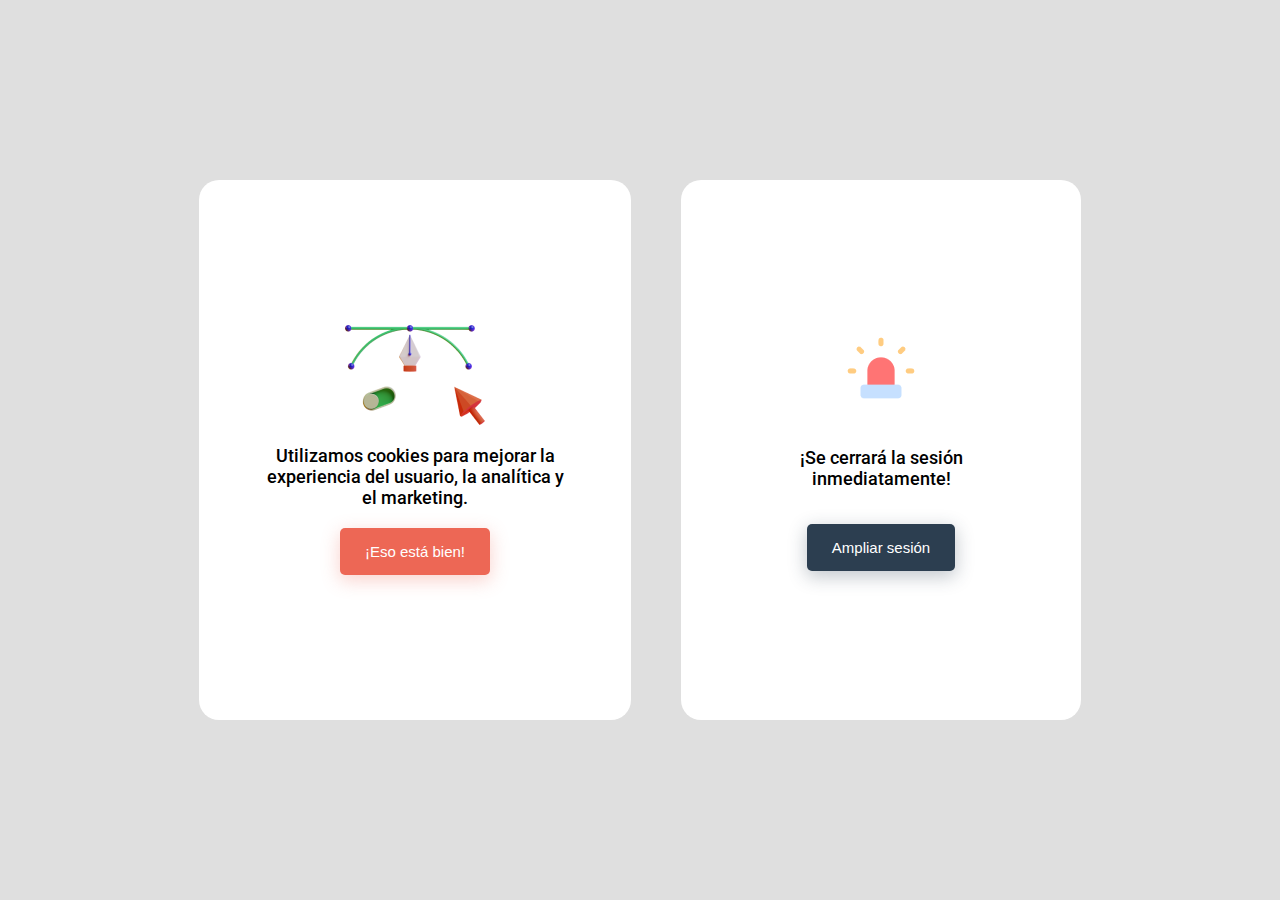
==== index.html @ 70d505ae "finalizado" ====
<!DOCTYPE html>
<html lang="en">
<head>
    <meta charset="UTF-8">
    <meta http-equiv="X-UA-Compatible" content="IE=edge">
    <meta name="viewport" content="width=device-width, initial-scale=1.0">
    <title>Challenge #1</title>
    <link rel="stylesheet" href="style.css">
    <link rel="preconnect" href="https://fonts.googleapis.com">
    <link rel="preconnect" href="https://fonts.gstatic.com" crossorigin>
    <link href="https://fonts.googleapis.com/css2?family=Roboto:wght@300;400&display=swap" rel="stylesheet">
    <link rel="stylesheet" href="https://cdnjs.cloudflare.com/ajax/libs/font-awesome/4.7.0/css/font-awesome.min.css">
</head>
<body>
    <section class="seccion">
        <div class="card1">
            <img src="img/Saly-27.png" alt="ilustración"> 
            <p>
                Utilizamos cookies para mejorar la experiencia del usuario, la analítica y el marketing.
            </p>
            <button class="btn1">¡Eso está bien!</button>
        </div>
        <div class="card2">
            <img src="img/Frame.png" alt="ilustración"> 
            <p>
               ¡Se cerrará la sesión inmediatamente!
            </p>
            <button class="btn2">Ampliar sesión</button>
        </div>
    </section>
</body>
</html>
---- style.css ----
* {
    margin: 0;
    padding: 0;
    box-sizing: border-box;
}
body {
    font-family: 'Roboto', sans-serif;
}
.seccion {
    background: rgb(223, 223, 223);
    height: 100vh;
    display: flex;
    justify-content: center;
    align-items: center;
    flex-direction: row;
    gap: 50px;
}
/*Primer pop up*/
.card1 {
    background: #fff;
    display: flex;
    justify-content: center;
    align-items: center;
    flex-direction: column;
    gap: 20px;
    border-radius: 20px;
    width: 432px;
    height: 60vh;
    padding: 15px;
}
.card1 p {
    text-align: center;
    font-weight: 500;
    padding: 0 50px 0 50px;
    font-size: 18px;
}
.btn1{
    background: #ed6755;
    color: #fff;
    border: none;
    cursor: pointer;
    padding: 15px 25px;
    border-radius: 5px;
    font-size: 15px;
    box-shadow: 0px 5px 18px 1px rgba(237,103,85,0.28);
    -webkit-box-shadow: 0px 5px 18px 1px rgba(237,103,85,0.28);
    -moz-box-shadow: 0px 5px 18px 1px rgba(237,103,85,0.28);
}
.btn1:hover {
    background: #e85d4b;
}
/*Segundo pop up*/

.card2 {
    background: #fff;
    display: flex;
    justify-content: center;
    align-items: center;
    flex-direction: column;
    width: 400px;
    height: 60vh;
    gap: 35px;
    border-radius: 20px;
}
.card2 p {
    padding: 0 80px 0 80px;
    text-align: center;
    font-weight: 500;
    font-size: 18px;
}
.btn2 {
    background: #2c3e50;
    color: #fff;
    border: none;
    cursor: pointer;
    padding: 15px 25px;
    border-radius: 5px;
    font-size: 15px;
    box-shadow: 0px 5px 18px 1px rgba(44,62,80,0.28);
    -webkit-box-shadow: 0px 5px 18px 1px rgba(44,62,80,0.28);
    -moz-box-shadow: 0px 5px 18px 1px rgba(44,62,80,0.28);
}
.btn2:hover {
    background: #273645;
}
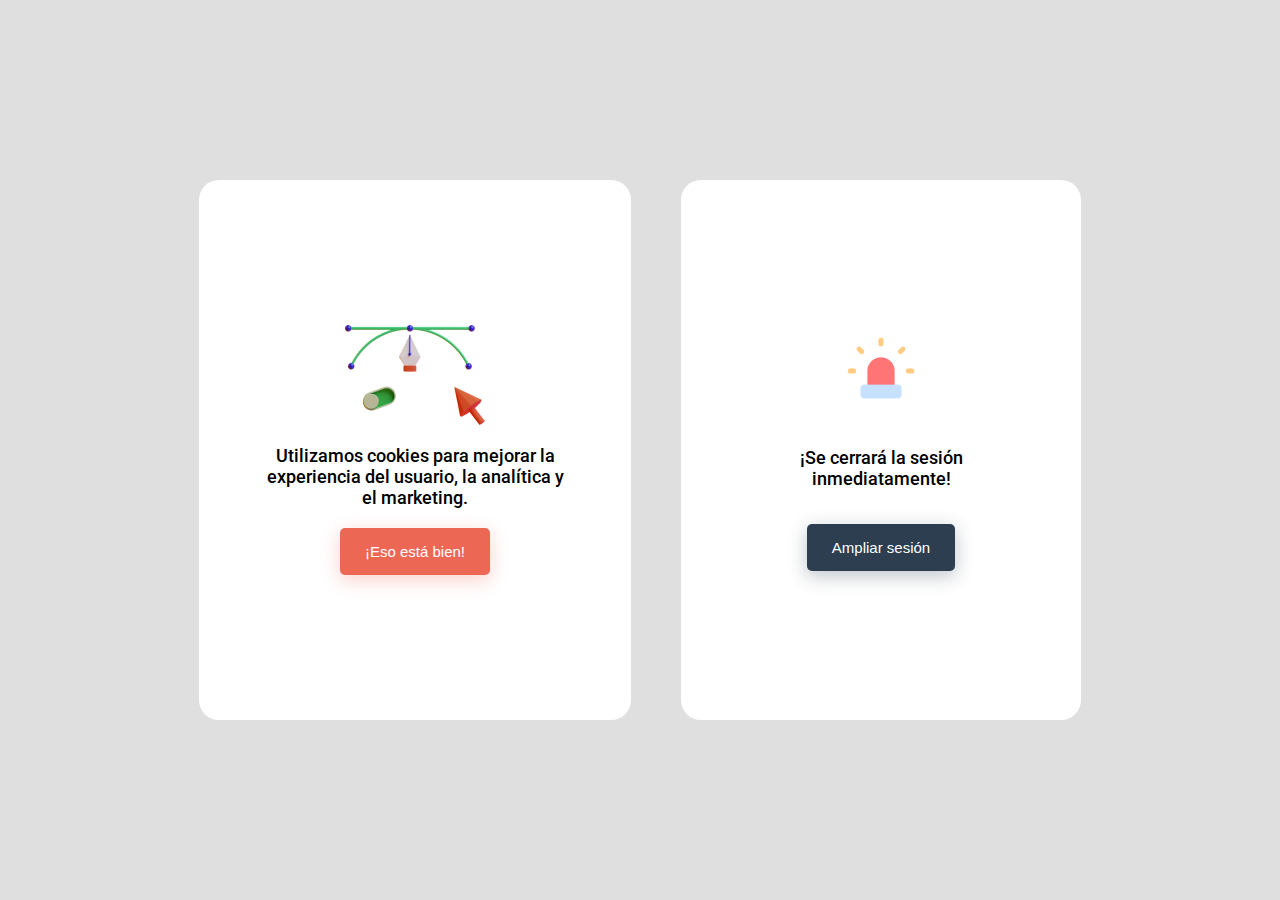
==== commit a86d0227: "actualizacion" ====
--- a/index.html
+++ b/index.html
@@ -9,7 +9,6 @@
     <link rel="preconnect" href="https://fonts.googleapis.com">
     <link rel="preconnect" href="https://fonts.gstatic.com" crossorigin>
     <link href="https://fonts.googleapis.com/css2?family=Roboto:wght@300;400&display=swap" rel="stylesheet">
-    <link rel="stylesheet" href="https://cdnjs.cloudflare.com/ajax/libs/font-awesome/4.7.0/css/font-awesome.min.css">
 </head>
 <body>
     <section class="seccion">
--- a/style.css
+++ b/style.css
@@ -82,4 +82,41 @@
 }
 .btn2:hover {
     background: #273645;
+}
+
+@media only screen and (max-width: 600px) {
+    .seccion {
+        display: flex;
+        flex-direction: column;
+        height: 100%;
+    }
+    .card1 {
+        width: 250px;
+        gap: 18px;
+        padding: 15px;
+        height: 100%;
+    }
+    .card1 p {
+        padding: 0 20px 0 20px;
+    }
+    .card1 img {
+        margin-top: 30px;
+    }
+    .btn1 {
+        margin-bottom: 30px;
+    }
+    .card2 {
+        width: 250px;
+        gap: 18px;
+        height: 100%;
+    }
+    .card2 p {
+        padding: 0 20px 0 20px;
+    }
+    .card2 img {
+        margin-top: 30px;
+    }
+    .btn2 {
+        margin-bottom: 30px;
+    }
 }